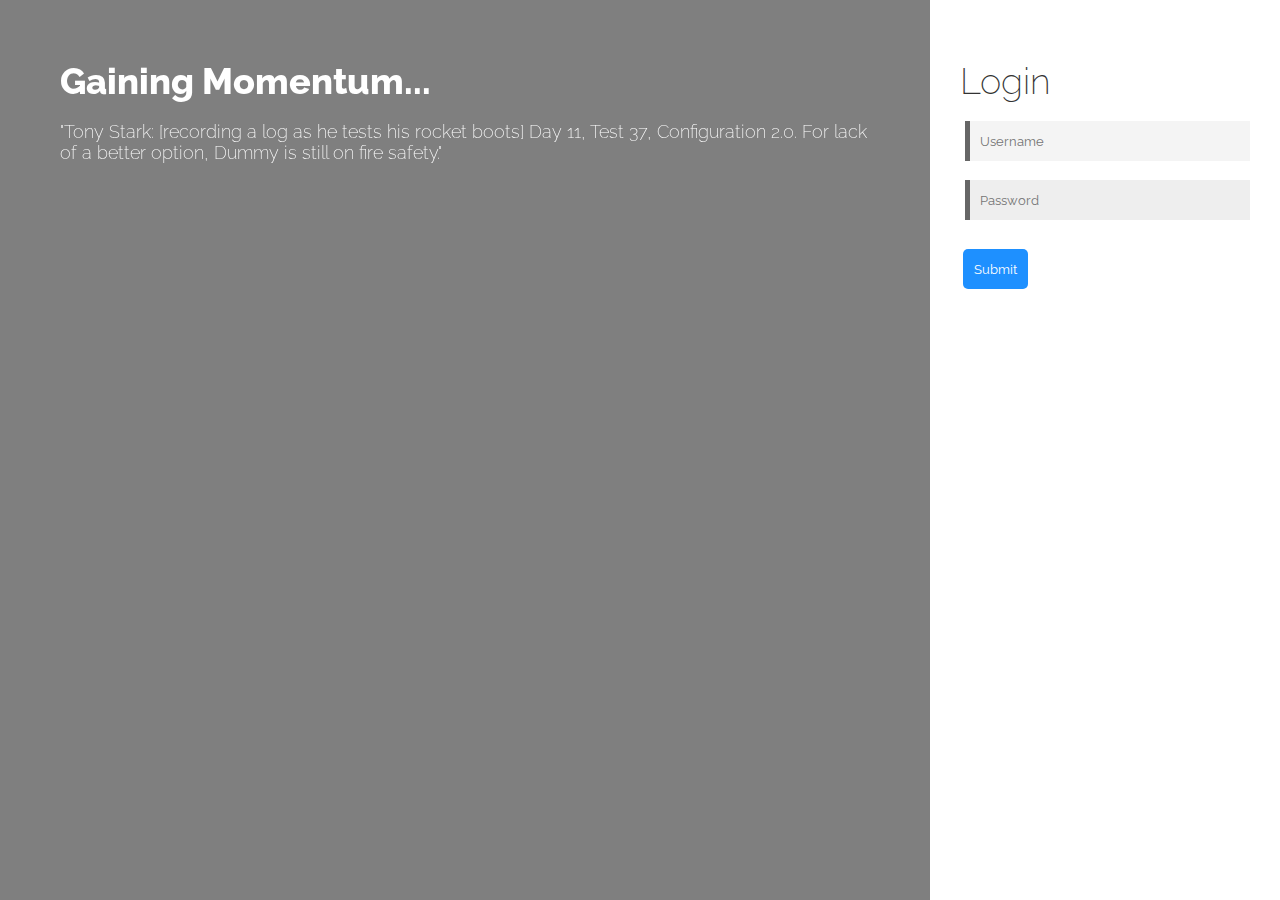
==== index.html @ 4a9891af "login page" ====
<!DOCTYPE html>
<html >
  <head>
    <meta charset="UTF-8">
    <title>Login Page</title>
    
    
    
    
        <link rel="stylesheet" href="css/style.css">

    
    
    
  </head>

  <body>

    <div class="overlay">
</div>
<div class="leftcontent">
  <span class="ltitle"> Gaining Momentum... </span>
  <br>
  <br>
  <span class="lcontent">
"Tony Stark: [recording a log as he tests his rocket boots] Day 11, Test 37, Configuration 2.0. For lack of a better option, Dummy is still on fire safety."
 </span>
</div>
<div class="sidebar">
  <span class="rtitle">Login</span>
  <br>
  <br>
  <form>
    <input class="textinput" type="text" name="username" autofocus="autofocus" placeholder="Username">
    <br>
    <br>
    <input class="textinput" type="password" name="password" placeholder="Password">
    <br>
    <br>
    <button class="submit" type="submit">
    Submit
     <!--  <img src="http://www.yachtsale.se/wp-content/themes/Yachtsales/images/arrow-right.png" height="24px" /> --> 
    </button>
  </form>
</div>
    
    
    
    
    
  </body>
</html>
---- css/style.css ----
@import url(http://fonts.googleapis.com/css?family=Raleway:400,200);
@import url(http://maxcdn.bootstrapcdn.com/font-awesome/4.3.0/css/font-awesome.min.css);
* {
  margin: 0;
  padding: 0;
  font-family: 'Raleway', sans-serif;
}
body {
  background-image: url('http://images-cdn.moviepilot.com/image/upload/c_fill,h_794,w_1912/t_mp_quality/hulkbuster-armor-this-is-how-avengers-age-of-ultron-s-hulkbuster-scene-ll-go-jpeg-301706.jpg');
  background-position: cover;
  height: 100%;
  width: 100%;
  overflow-x: hidden;
  overflow-y: hidden;
}

.overlay {
  z-index: 1;
  opacity: 0.5;
  background-color: #000;
  height: 100%;
  width: 100%;
  position: fixed;
  top: 0;
  left: 0;
}

.leftcontent {
  z-index: 2;
  height: calc(100% - 120px);
  width: calc(100% - 470px);
  margin-top: 60px;
  margin-left: 60px;
  position: fixed;
  top: 0;
  left: 0;
}

.ltitle {
  color: #fff;
  font-size: 36px;
  font-weight: 800;
}

.lcontent {
  color: #fff;
  font-size: 18px;
  font-weight: 200;
}

.sidebar {
  background-color: #fff;
  width: 350px;
  height: 100%;
  position: fixed;
  top: 0;
  right: 0;
  z-index: 100;
  padding-top: 60px;
}

.rtitle {
  color: #333;
  font-size: 36px;
  font-weight: 200;
  padding-left: 30px;
}

.textinput {
  margin-left: 35px;
  height: 40px;
  border-width: 0;
  border-style: solid;
  border-color: #666;
  border-left-width: 5px;
  background-color: #eee;
  width: 270px;
  padding-left: 10px;
  outline: 0;
}

.textinput:focus {
  background-color: #f4f4f4;
}

.submit {
  background-color: #1e90ff;
  height: 40px;
  width: 65px;
  border-style: solid;
  border-width: 0;
  border-radius: 5px;
  position: absolute;
  margin-bottom: 130px;
  margin-left: 33px;
  margin-top: 10px;
  color: #fff;
  outline: 0;
  cursor: pointer;
}
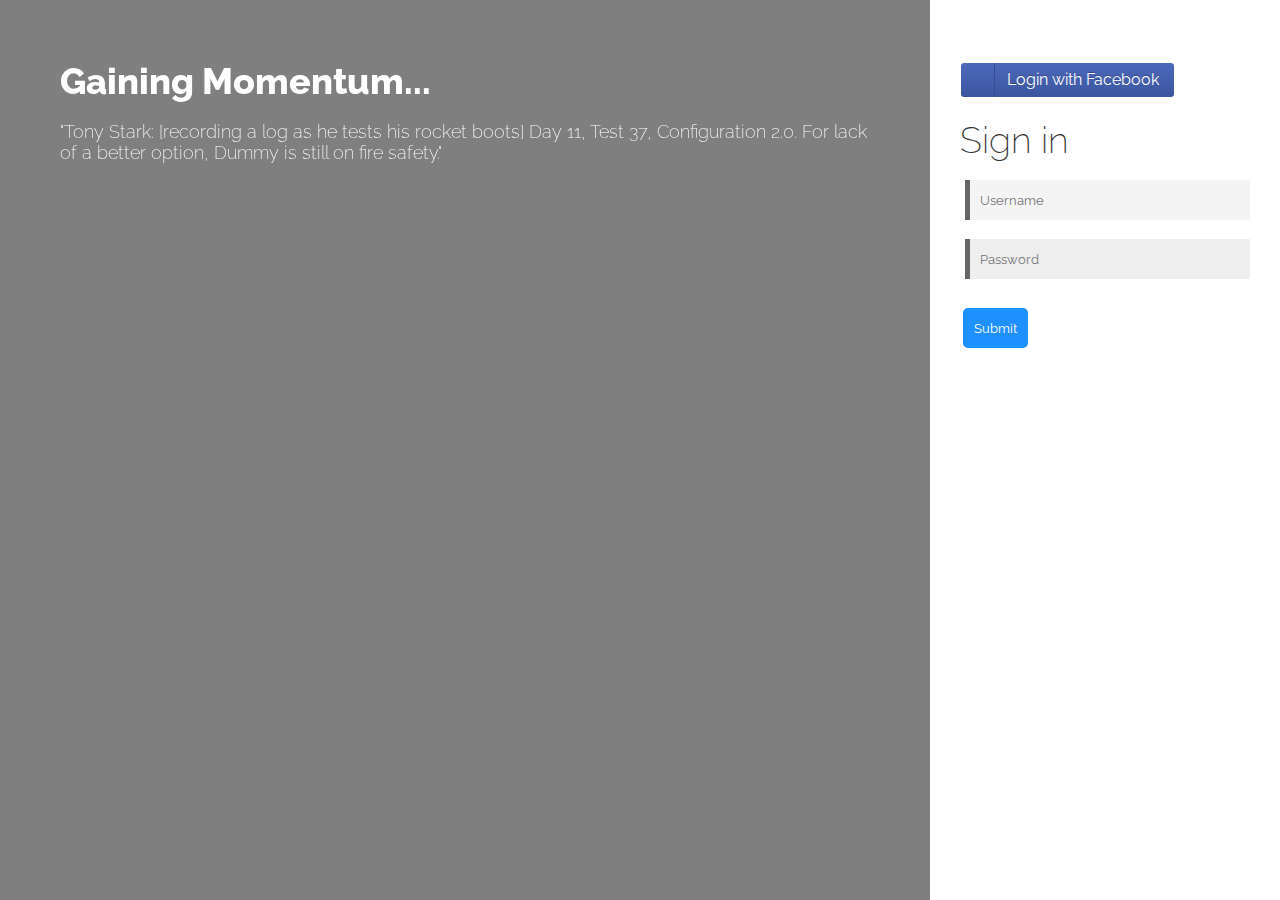
==== commit e2341a4f: "login page" ====
--- a/index.html
+++ b/index.html
@@ -27,9 +27,14 @@
  </span>
 </div>
 <div class="sidebar">
-  <span class="rtitle">Login</span>
+ <button class="loginBtn loginBtn--facebook">
+        Login with Facebook
+      </button> <br> <br> 
+  <span class="rtitle">Sign in </span>
   <br>
   <br>
+     
+
   <form>
     <input class="textinput" type="text" name="username" autofocus="autofocus" placeholder="Username">
     <br>
@@ -41,6 +46,7 @@
     Submit
      <!--  <img src="http://www.yachtsale.se/wp-content/themes/Yachtsales/images/arrow-right.png" height="24px" /> --> 
     </button>
+
   </form>
 </div>
     
--- a/css/style.css
+++ b/css/style.css
@@ -97,4 +97,57 @@
   color: #fff;
   outline: 0;
   cursor: pointer;
-}+}
+
+/* Login with Facebook */ 
+
+/* Shared */
+.loginBtn {
+  box-sizing: border-box;
+  position: relative;
+  /* width: 13em;  - apply for fixed size */
+  margin: 0.2em;
+  padding: 0 15px 0 46px;
+  border: none;
+  text-align: left;
+  line-height: 34px;
+  white-space: nowrap;
+  border-radius: 0.2em;
+  font-size: 16px;
+  color: #FFF;
+}
+.loginBtn:before {
+  content: "";
+  box-sizing: border-box;
+  position: absolute;
+  top: 0;
+  left: 0;
+  width: 34px;
+  height: 100%;
+}
+.loginBtn:focus {
+  outline: none;
+}
+.loginBtn:active {
+  box-shadow: inset 0 0 0 32px rgba(0,0,0,0.1);
+}
+
+
+/* Facebook */
+.loginBtn--facebook {
+  background-color: #4C69BA;
+  background-image: linear-gradient(#4C69BA, #3B55A0);
+  /*font-family: "Helvetica neue", Helvetica Neue, Helvetica, Arial, sans-serif;*/
+  text-shadow: 0 -1px 0 #354C8C;
+  margin-left: 31px;
+}
+.loginBtn--facebook:before {
+  border-right: #364e92 1px solid;
+  background: url('https://s3-us-west-2.amazonaws.com/s.cdpn.io/14082/icon_facebook.png') 6px 6px no-repeat;
+}
+.loginBtn--facebook:hover,
+.loginBtn--facebook:focus {
+  background-color: #5B7BD5;
+  background-image: linear-gradient(#5B7BD5, #4864B1);
+}
+
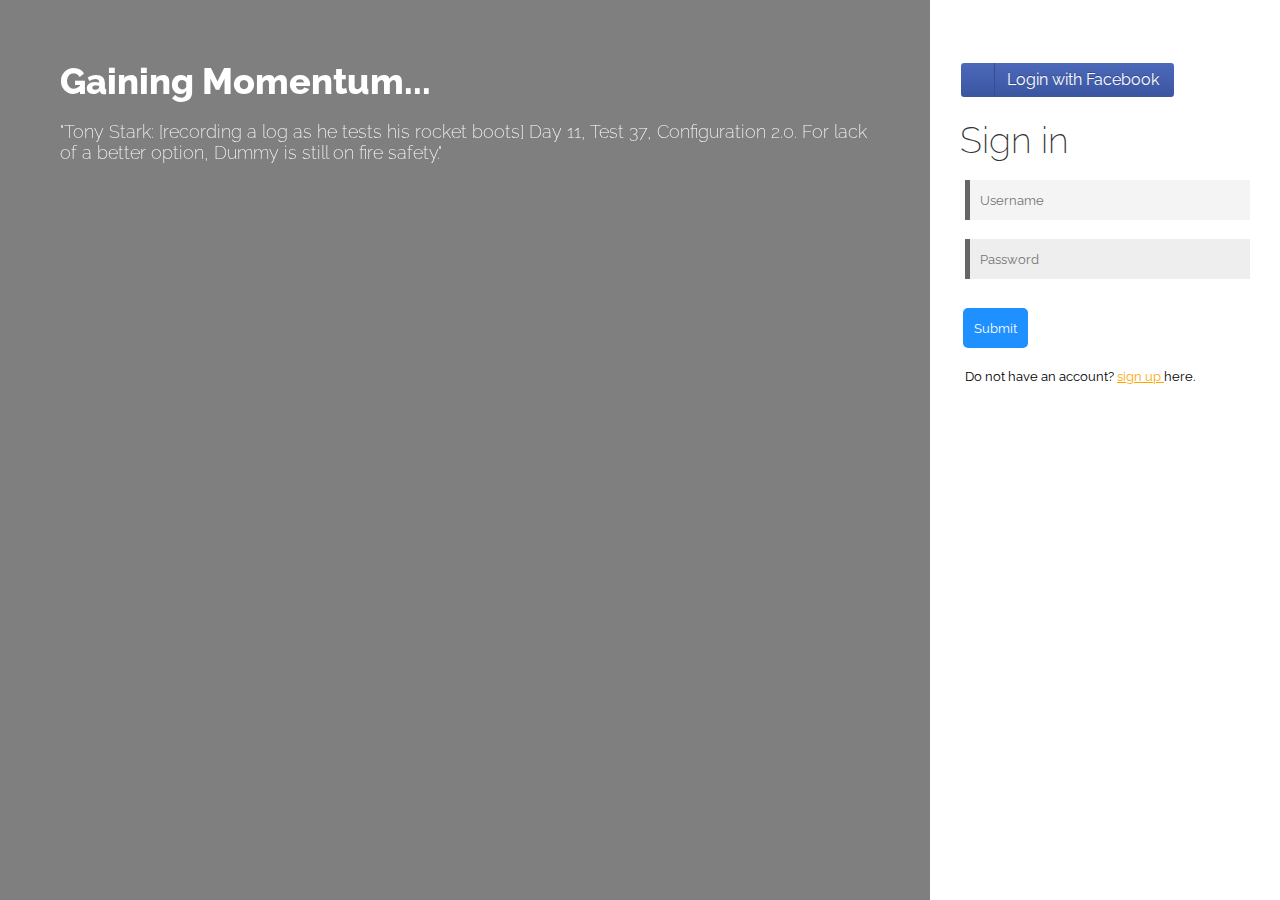
==== commit 9f910e47: "login page update" ====
--- a/index.html
+++ b/index.html
@@ -48,11 +48,10 @@
     </button>
 
   </form>
+        <p class="sign-up-link"> Do not have an account? <a href="#sign-up"> sign up </a> here. </p>
+
+
 </div>
-    
-    
-    
-    
-    
+      
   </body>
 </html>
--- a/css/style.css
+++ b/css/style.css
@@ -151,3 +151,9 @@
   background-image: linear-gradient(#5B7BD5, #4864B1);
 }
 
+.sign-up-link { margin-left: 35px;
+margin-top: 70px;
+font-size: 10pt;}
+
+.sign-up-link a { color: orange;}
+
